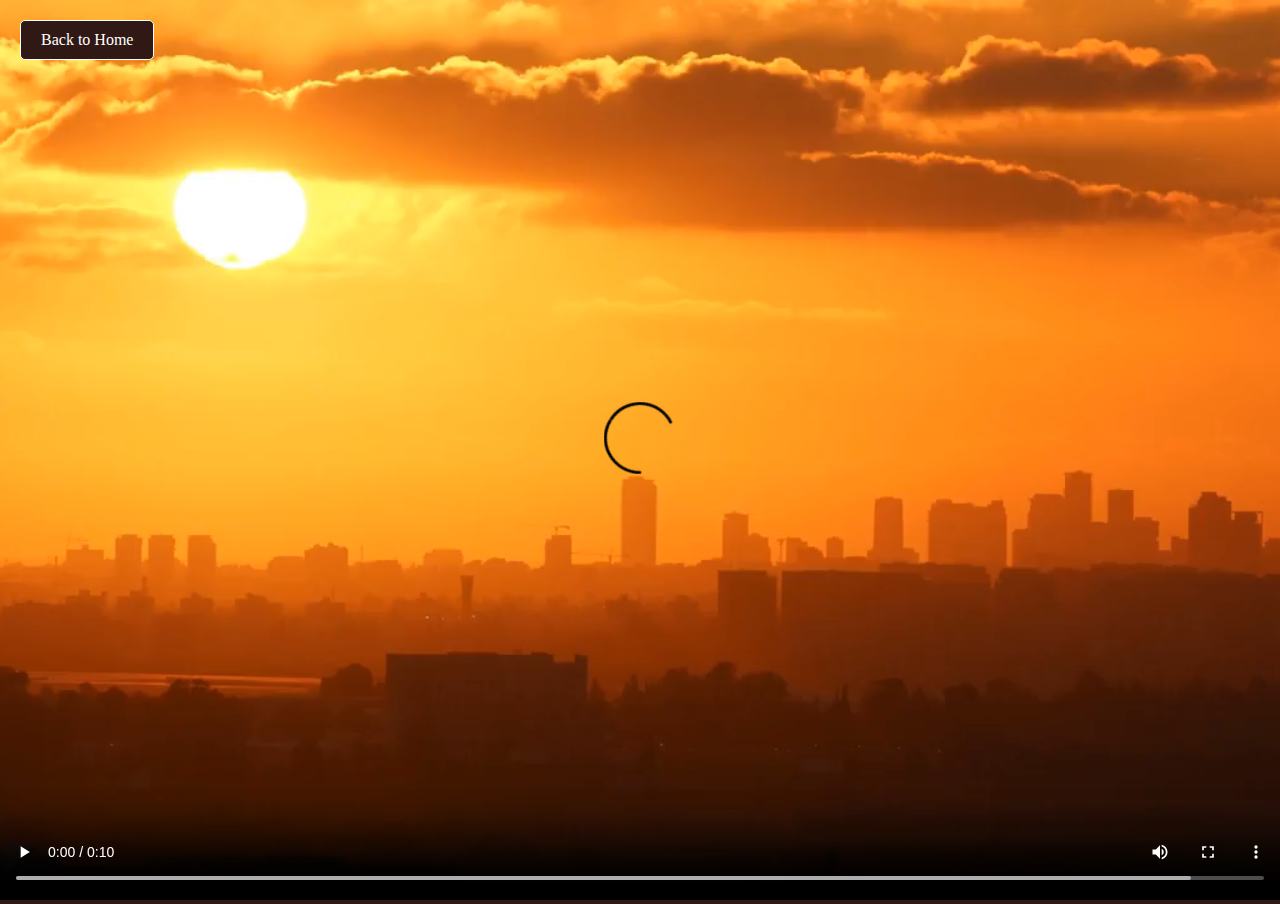
==== video.html @ 46322be6 "p" ====
<!DOCTYPE html>
<html lang="en">
<head>
  <meta charset="UTF-8">
  <meta name="viewport" content="width=device-width, initial-scale=1.0">
  <title>Fever dream</title>
  <link rel="stylesheet" href="video.css">
</head>
<body>

  <div class="video-container">
    <video id="videoPlayer" controls>
      <source src="videos/vid1.mp4" type="video/mp4">
      Your browser does not support the video tag.
    </video>

    <div id="optionButtons" class="hidden">
      <button onclick="playNextVideo('eat')">Eat Pill</button>
      <button onclick="playNextVideo('dontEat')">Don't Eat Pill</button>
    </div>

    <!-- Back button linking to index.html -->
  <a href="index.html" class="back-button">Back to Home</a>

  </div>

  <script src="video.js"></script>
</body>
</html>
---- video.css ----
body {
    margin: 0;
    background-color: #301915;
    overflow-y: hidden; /* Hide vertical scrollbar */
    display: flex;
    align-items: center;
    justify-content: center;
    height: 100vh;
}
  
.video-container {
    position: relative;
    width: 100%;
    height: 100vh; /* Use the full viewport height */
}
  
#videoPlayer {
    width: 100%;
    height: 100%;
    object-fit: cover; /* Maintain aspect ratio and cover the container */
}
  
/* Hide the option buttons initially */
.hidden {
   display: none;
}

#optionButtons {
    position: absolute;
    top: 50%;
    left: 50%;
    transform: translate(-50%, -50%);
    text-align: center;
}
  
button {
    margin: 10px;
    padding: 10px;
    font-size: 16px;
    cursor: pointer;
}

.back-button {
    position: absolute;
    top: 20px;
    left: 20px;
    padding: 10px 20px;
    text-decoration: none;
    color: #fff;
    background-color: #301915;
    border: 1px solid #fff;
    border-radius: 5px;
    transition: background-color 0.3s, color 0.3s;
}
  
.back-button:hover {
    background-color: #fff;
    color: #301915;
}
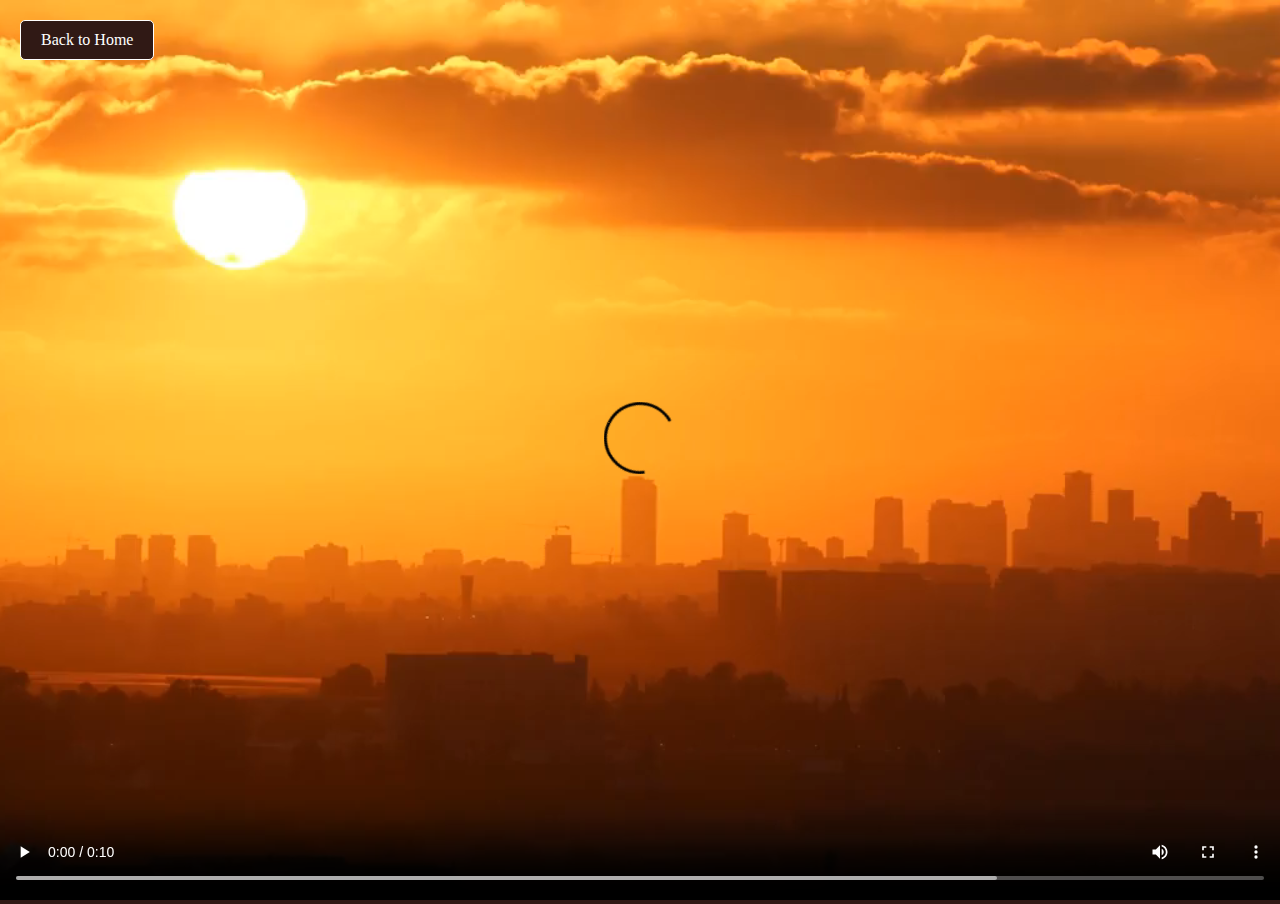
==== commit 4b2a5aa0: "updates" ====
--- a/video.html
+++ b/video.html
@@ -8,7 +8,7 @@
 </head>
 <body>
 
-  <div class="video-container">
+  <div class="video-container"> <!-- random videos to be replaced later -->
     <video id="videoPlayer" controls>
       <source src="videos/vid1.mp4" type="video/mp4">
       Your browser does not support the video tag.
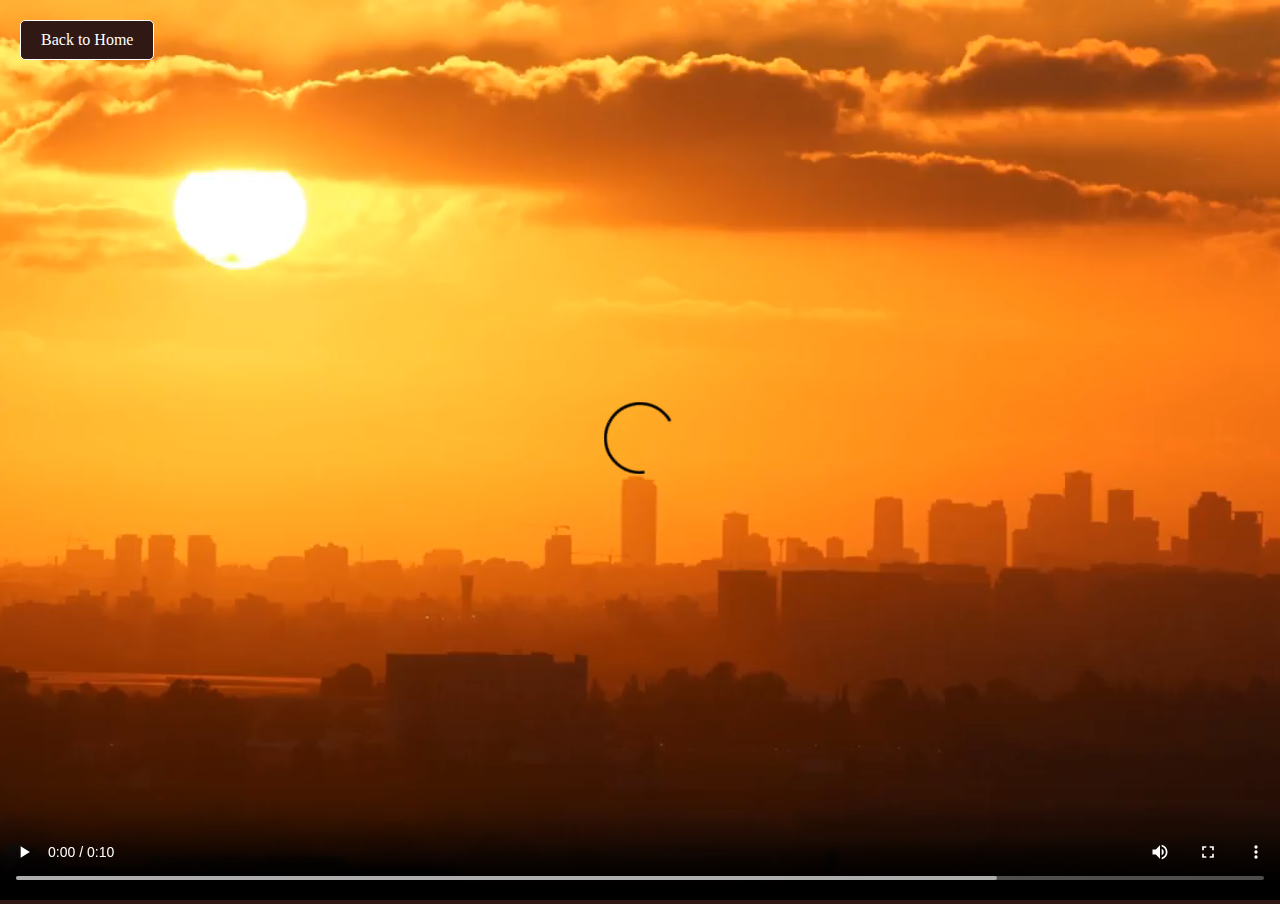
==== commit 13f25e16: "u" ====
--- a/video.html
+++ b/video.html
@@ -15,8 +15,8 @@
     </video>
 
     <div id="optionButtons" class="hidden">
-      <button onclick="playNextVideo('eat')">Eat Pill</button>
-      <button onclick="playNextVideo('dontEat')">Don't Eat Pill</button>
+      <button id="eatButton" onclick="playNextVideo('eat')">Eat Pill</button>
+      <button id="dontEatButton" onclick="playNextVideo('dontEat')">Don't Eat Pill</button>
     </div>
 
     <!-- Back button linking to index.html -->
--- a/video.css
+++ b/video.css
@@ -32,6 +32,30 @@
     transform: translate(-50%, -50%);
     text-align: center;
 }
+#eatButton {
+    background-color: #c71f73; /* Pink background */
+    color: #fff; /* White text */
+    border: none;
+    padding: 10px 20px;
+    font-size: 16px;
+    cursor: pointer;
+    border-radius: 10px; /* Rounded edges */
+    margin-right: 10px; /* Adjust spacing as needed */
+}
+
+#dontEatButton {
+    background-color: #07216e; /* Blue background */
+    color: #fff; /* Whrgb(3, 13, 45)t */
+    border: none;
+    padding: 10px 20px;
+    font-size: 16px;
+    cursor: pointer;
+    border-radius: 10px; /* Rounded edges */
+}
+  
+#dontEatButton:hover, #eatButton:hover {
+    opacity: 0.8; /* Adjust the opacity on hover as needed */
+}
   
 button {
     margin: 10px;
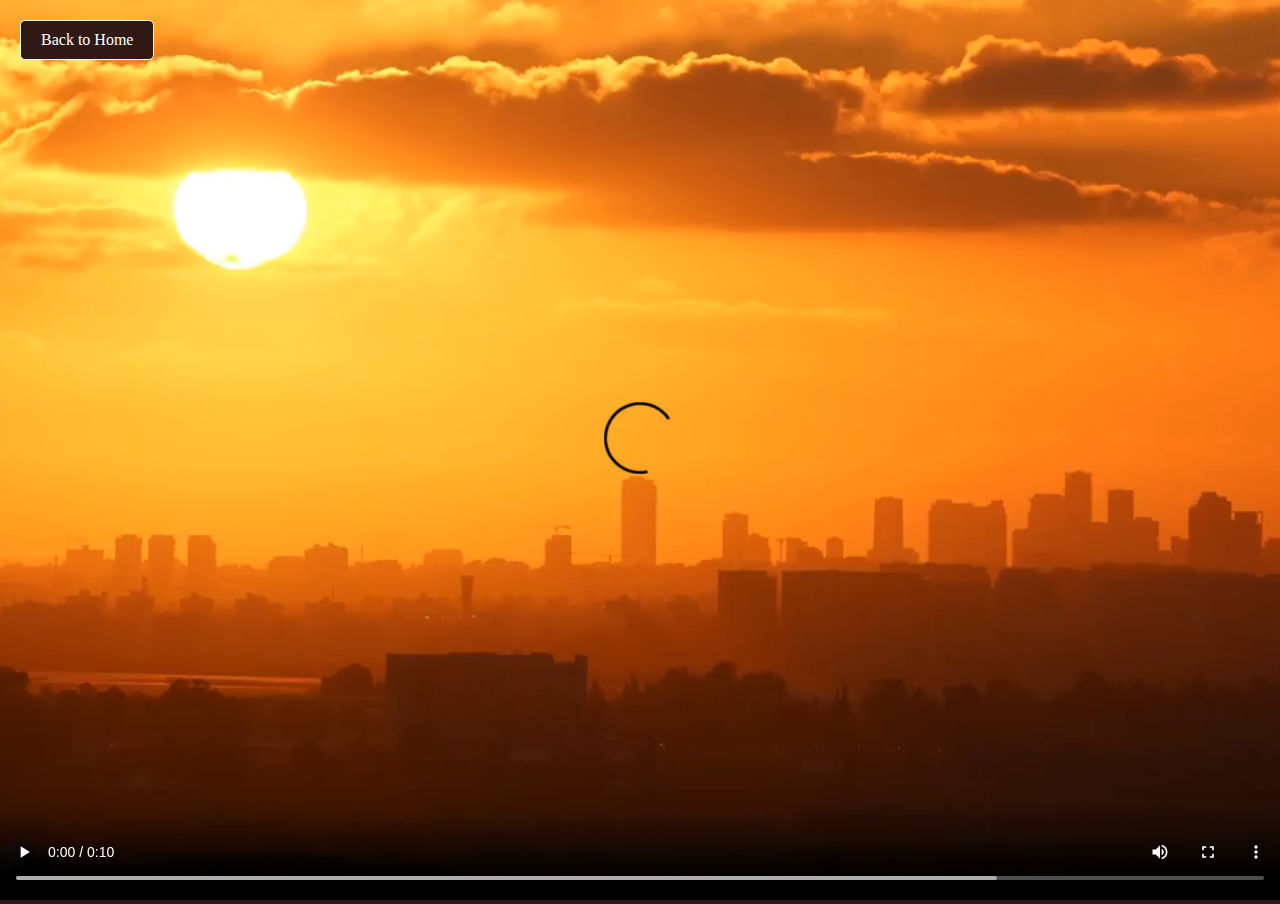
==== commit 2f9dc455: "videos order sorted and works, more interactivity added to slider on index" ====
--- a/video.html
+++ b/video.html
@@ -8,19 +8,24 @@
 </head>
 <body>
 
-  <div class="video-container"> <!-- random videos to be replaced later -->
+  <div class="video-container">
     <video id="videoPlayer" controls>
       <source src="videos/vid1.mp4" type="video/mp4">
       Your browser does not support the video tag.
     </video>
 
     <div id="optionButtons" class="hidden">
-      <button id="eatButton" onclick="playNextVideo('eat')">Eat Pill</button>
-      <button id="dontEatButton" onclick="playNextVideo('dontEat')">Don't Eat Pill</button>
+      <button id="walkButton" onclick="playNextVideo('walk')">Leave</button>
+      <button id="sleepButton" onclick="playNextVideo('sleep')">Continue Working</button>
+    </div>
+
+    <div id="secondOptionButtons" class="hidden">
+      <button id="tellFriendButton" onclick="playNextVideo('tellFriend')">Tell a Friend</button>
+      <button id="dontTellFriendButton" onclick="playNextVideo('dontTellFriend')">Don't Tell a Friend</button>
     </div>
 
     <!-- Back button linking to index.html -->
-  <a href="index.html" class="back-button">Back to Home</a>
+    <a href="index.html" class="back-button">Back to Home</a>
 
   </div>
 
--- a/video.css
+++ b/video.css
@@ -32,7 +32,16 @@
     transform: translate(-50%, -50%);
     text-align: center;
 }
-#eatButton {
+
+#secondOptionButtons {
+    position: absolute;
+    top: 50%;
+    left: 50%;
+    transform: translate(-50%, -50%);
+    text-align: center;
+}
+
+#tellFriendButton {
     background-color: #c71f73; /* Pink background */
     color: #fff; /* White text */
     border: none;
@@ -43,7 +52,7 @@
     margin-right: 10px; /* Adjust spacing as needed */
 }
 
-#dontEatButton {
+#dontTellFriendButton {
     background-color: #07216e; /* Blue background */
     color: #fff; /* Whrgb(3, 13, 45)t */
     border: none;
@@ -53,7 +62,32 @@
     border-radius: 10px; /* Rounded edges */
 }
   
-#dontEatButton:hover, #eatButton:hover {
+#tellFriendButton:hover, #dontTellFriendButton:hover {
+    opacity: 0.8; /* Adjust the opacity on hover as needed */
+}
+
+#walkButton {
+    background-color: #c71f73; /* Pink background */
+    color: #fff; /* White text */
+    border: none;
+    padding: 10px 20px;
+    font-size: 16px;
+    cursor: pointer;
+    border-radius: 10px; /* Rounded edges */
+    margin-right: 10px; /* Adjust spacing as needed */
+}
+
+#sleepButton {
+    background-color: #07216e; /* Blue background */
+    color: #fff; /* Whrgb(3, 13, 45)t */
+    border: none;
+    padding: 10px 20px;
+    font-size: 16px;
+    cursor: pointer;
+    border-radius: 10px; /* Rounded edges */
+}
+  
+#sleepButton:hover, #walkButton:hover {
     opacity: 0.8; /* Adjust the opacity on hover as needed */
 }
   
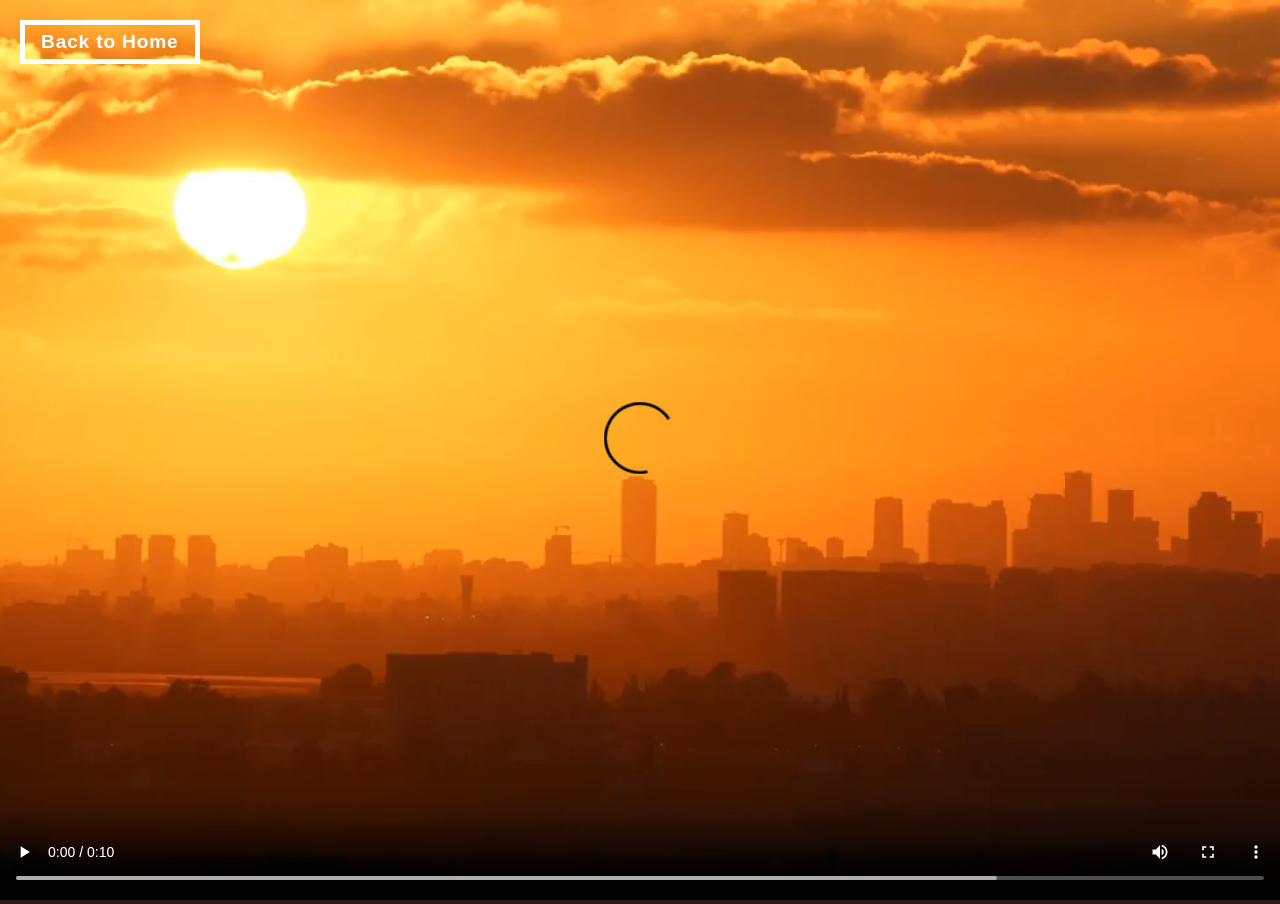
==== commit 24e44d15: "s" ====
--- a/video.html
+++ b/video.html
@@ -15,17 +15,17 @@
     </video>
 
     <div id="optionButtons" class="hidden">
-      <button id="walkButton" onclick="playNextVideo('walk')">Leave</button>
-      <button id="sleepButton" onclick="playNextVideo('sleep')">Continue Working</button>
+      <button class="btn draw-border" id="walkButton" onclick="playNextVideo('walk')">Leave</button>
+      <button class="btn draw-border draw-border-blue" id="sleepButton" onclick="playNextVideo('sleep')">Continue Working</button>
     </div>
 
     <div id="secondOptionButtons" class="hidden">
-      <button id="tellFriendButton" onclick="playNextVideo('tellFriend')">Tell a Friend</button>
-      <button id="dontTellFriendButton" onclick="playNextVideo('dontTellFriend')">Don't Tell a Friend</button>
+      <button class="btn draw-border" id="tellFriendButton" onclick="playNextVideo('tellFriend')">Tell a Friend</button>
+      <button class="btn draw-border draw-border-blue" id="dontTellFriendButton" onclick="playNextVideo('dontTellFriend')">Don't Tell a Friend</button>
     </div>
 
     <!-- Back button linking to index.html -->
-    <a href="index.html" class="back-button">Back to Home</a>
+    <a href="index.html" class="back-button btn draw-border">Back to Home</a>
 
   </div>
 
--- a/video.css
+++ b/video.css
@@ -7,23 +7,126 @@
     justify-content: center;
     height: 100vh;
 }
-  
+
 .video-container {
     position: relative;
     width: 100%;
     height: 100vh; /* Use the full viewport height */
 }
-  
+
 #videoPlayer {
     width: 100%;
     height: 100%;
     object-fit: cover; /* Maintain aspect ratio and cover the container */
 }
-  
+
 /* Hide the option buttons initially */
 .hidden {
    display: none;
 }
+
+/* red button */
+.draw-border {
+	 box-shadow: inset 0 0 0 4px #ffffff;
+	 color: #ffffff;
+	 transition: color 0.25s 0.0833333333s;
+	 position: relative;
+}
+ .draw-border::before, .draw-border::after {
+	 border: 0 solid transparent;
+	 box-sizing: border-box;
+	 content: '';
+	 pointer-events: none;
+	 position: absolute;
+	 width: 0;
+	 height: 0;
+	 bottom: 0;
+	 right: 0;
+}
+ .draw-border::before {
+	 border-bottom-width: 4px;
+	 border-left-width: 4px;
+}
+ .draw-border::after {
+	 border-top-width: 4px;
+	 border-right-width: 4px;
+}
+ .draw-border:hover {
+	 color: #f03535;
+}
+ .draw-border:hover::before, .draw-border:hover::after {
+	 border-color: #f03535;
+	 transition: border-color 0s, width 0.25s, height 0.25s;
+	 width: 100%;
+	 height: 100%;
+}
+ .draw-border:hover::before {
+	 transition-delay: 0s, 0s, 0.25s;
+}
+ .draw-border:hover::after {
+	 transition-delay: 0s, 0.25s, 0s;
+}
+ .btn {
+	 background: none;
+	 border: none;
+	 cursor: pointer;
+	 line-height: 1.5;
+	 font: 700 1.2rem 'Roboto Slab', sans-serif;
+	 padding: 1em 2em;
+	 letter-spacing: 0.05rem;
+}
+
+/* blue button */
+.draw-border-blue {
+    box-shadow: inset 0 0 0 4px #ffffff;
+    color: #ffffff;
+    transition: color 0.25s 0.0833333333s;
+    position: relative;
+}
+
+.draw-border-blue::before,
+.draw-border-blue::after {
+    border: 0 solid transparent;
+    box-sizing: border-box;
+    content: '';
+    pointer-events: none;
+    position: absolute;
+    width: 0;
+    height: 0;
+    bottom: 0;
+    right: 0;
+}
+
+.draw-border-blue::before {
+    border-bottom-width: 4px;
+    border-left-width: 4px;
+}
+
+.draw-border-blue::after {
+    border-top-width: 4px;
+    border-right-width: 4px;
+}
+
+.draw-border-blue:hover {
+    color: #0a38a3; /* Updated color */
+}
+
+.draw-border-blue:hover::before,
+.draw-border-blue:hover::after {
+    border-color: #0a38a3; /* Updated color */
+    transition: border-color 0s, width 0.25s, height 0.25s;
+    width: 100%;
+    height: 100%;
+}
+
+.draw-border-blue:hover::before {
+    transition-delay: 0s, 0s, 0.25s;
+}
+
+.draw-border-blue:hover::after {
+    transition-delay: 0s, 0.25s, 0s;
+}
+
 
 #optionButtons {
     position: absolute;
@@ -42,55 +145,47 @@
 }
 
 #tellFriendButton {
-    background-color: #c71f73; /* Pink background */
     color: #fff; /* White text */
     border: none;
     padding: 10px 20px;
     font-size: 16px;
     cursor: pointer;
-    border-radius: 10px; /* Rounded edges */
     margin-right: 10px; /* Adjust spacing as needed */
 }
 
 #dontTellFriendButton {
-    background-color: #07216e; /* Blue background */
     color: #fff; /* Whrgb(3, 13, 45)t */
     border: none;
     padding: 10px 20px;
     font-size: 16px;
     cursor: pointer;
-    border-radius: 10px; /* Rounded edges */
-}
-  
+}
+
 #tellFriendButton:hover, #dontTellFriendButton:hover {
     opacity: 0.8; /* Adjust the opacity on hover as needed */
 }
 
 #walkButton {
-    background-color: #c71f73; /* Pink background */
     color: #fff; /* White text */
     border: none;
     padding: 10px 20px;
     font-size: 16px;
     cursor: pointer;
-    border-radius: 10px; /* Rounded edges */
     margin-right: 10px; /* Adjust spacing as needed */
 }
 
 #sleepButton {
-    background-color: #07216e; /* Blue background */
     color: #fff; /* Whrgb(3, 13, 45)t */
     border: none;
     padding: 10px 20px;
     font-size: 16px;
     cursor: pointer;
-    border-radius: 10px; /* Rounded edges */
-}
-  
+}
+
 #sleepButton:hover, #walkButton:hover {
     opacity: 0.8; /* Adjust the opacity on hover as needed */
 }
-  
+
 button {
     margin: 10px;
     padding: 10px;
@@ -105,13 +200,10 @@
     padding: 10px 20px;
     text-decoration: none;
     color: #fff;
-    background-color: #301915;
     border: 1px solid #fff;
-    border-radius: 5px;
     transition: background-color 0.3s, color 0.3s;
 }
-  
+
 .back-button:hover {
-    background-color: #fff;
-    color: #301915;
-}+    color: #f03535;
+}
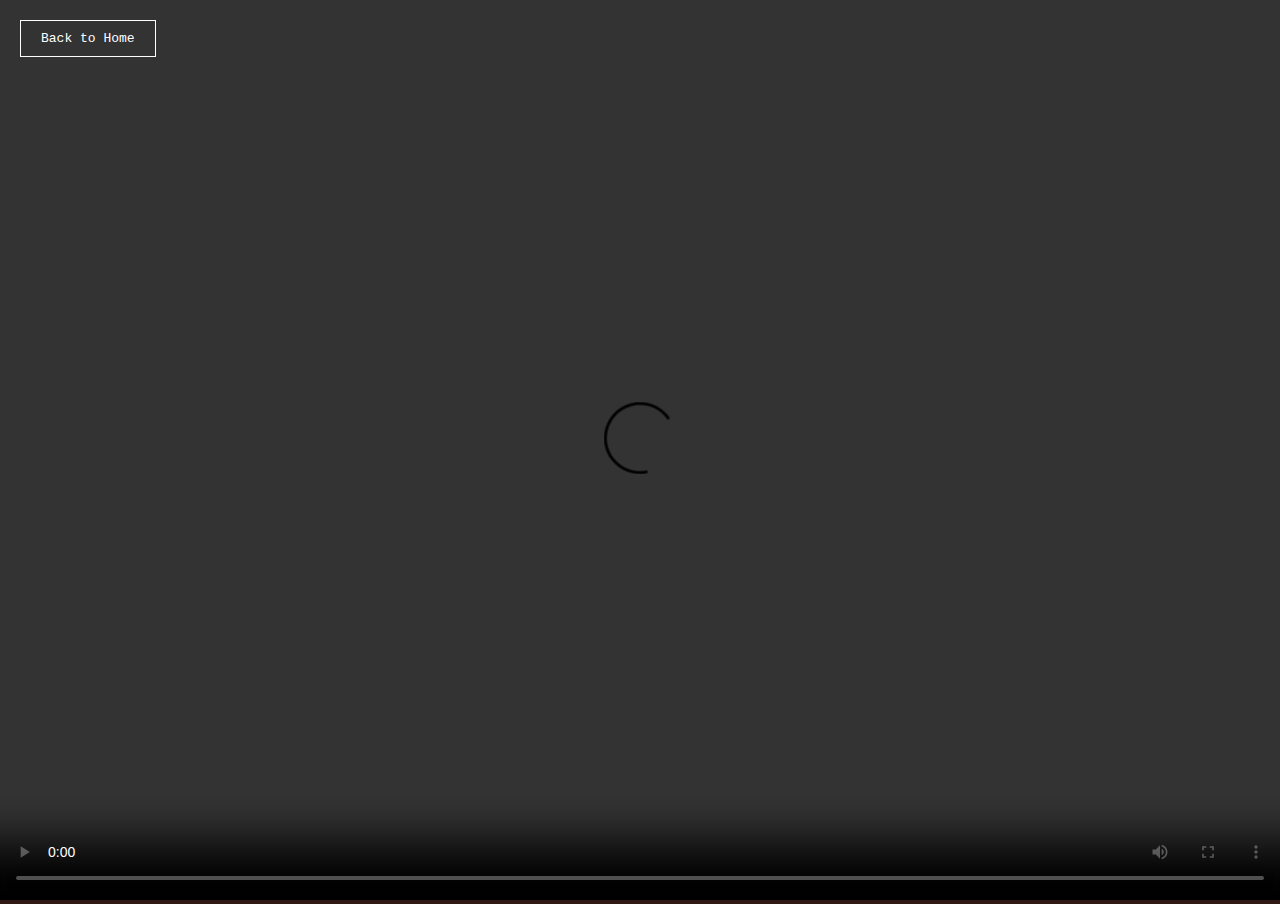
==== commit badd6da0: "video added" ====
--- a/video.html
+++ b/video.html
@@ -10,22 +10,22 @@
 
   <div class="video-container">
     <video id="videoPlayer" controls>
-      <source src="videos/vid1.mp4" type="video/mp4">
+      <source src="videos/intro.mp4" type="video/mp4">
       Your browser does not support the video tag.
     </video>
 
     <div id="optionButtons" class="hidden">
-      <button class="btn draw-border" id="walkButton" onclick="playNextVideo('walk')">Leave</button>
-      <button class="btn draw-border draw-border-blue" id="sleepButton" onclick="playNextVideo('sleep')">Continue Working</button>
+      <button id="walkButton" onclick="playNextVideo('walk')">Leave</button>
+      <button id="sleepButton" onclick="playNextVideo('sleep')">Continue Working</button>
     </div>
 
     <div id="secondOptionButtons" class="hidden">
-      <button class="btn draw-border" id="tellFriendButton" onclick="playNextVideo('tellFriend')">Tell a Friend</button>
-      <button class="btn draw-border draw-border-blue" id="dontTellFriendButton" onclick="playNextVideo('dontTellFriend')">Don't Tell a Friend</button>
+      <button id="tellFriendButton" onclick="playNextVideo('tellFriend')">Tell a Friend</button>
+      <button id="dontTellFriendButton" onclick="playNextVideo('dontTellFriend')">Don't Tell a Friend</button>
     </div>
 
     <!-- Back button linking to index.html -->
-    <a href="index.html" class="back-button btn draw-border">Back to Home</a>
+    <a href="index.html" class="back-button">Back to Home</a>
 
   </div>
 
--- a/video.css
+++ b/video.css
@@ -24,109 +24,7 @@
 .hidden {
    display: none;
 }
-
-/* red button */
-.draw-border {
-	 box-shadow: inset 0 0 0 4px #ffffff;
-	 color: #ffffff;
-	 transition: color 0.25s 0.0833333333s;
-	 position: relative;
-}
- .draw-border::before, .draw-border::after {
-	 border: 0 solid transparent;
-	 box-sizing: border-box;
-	 content: '';
-	 pointer-events: none;
-	 position: absolute;
-	 width: 0;
-	 height: 0;
-	 bottom: 0;
-	 right: 0;
-}
- .draw-border::before {
-	 border-bottom-width: 4px;
-	 border-left-width: 4px;
-}
- .draw-border::after {
-	 border-top-width: 4px;
-	 border-right-width: 4px;
-}
- .draw-border:hover {
-	 color: #f03535;
-}
- .draw-border:hover::before, .draw-border:hover::after {
-	 border-color: #f03535;
-	 transition: border-color 0s, width 0.25s, height 0.25s;
-	 width: 100%;
-	 height: 100%;
-}
- .draw-border:hover::before {
-	 transition-delay: 0s, 0s, 0.25s;
-}
- .draw-border:hover::after {
-	 transition-delay: 0s, 0.25s, 0s;
-}
- .btn {
-	 background: none;
-	 border: none;
-	 cursor: pointer;
-	 line-height: 1.5;
-	 font: 700 1.2rem 'Roboto Slab', sans-serif;
-	 padding: 1em 2em;
-	 letter-spacing: 0.05rem;
-}
-
-/* blue button */
-.draw-border-blue {
-    box-shadow: inset 0 0 0 4px #ffffff;
-    color: #ffffff;
-    transition: color 0.25s 0.0833333333s;
-    position: relative;
-}
-
-.draw-border-blue::before,
-.draw-border-blue::after {
-    border: 0 solid transparent;
-    box-sizing: border-box;
-    content: '';
-    pointer-events: none;
-    position: absolute;
-    width: 0;
-    height: 0;
-    bottom: 0;
-    right: 0;
-}
-
-.draw-border-blue::before {
-    border-bottom-width: 4px;
-    border-left-width: 4px;
-}
-
-.draw-border-blue::after {
-    border-top-width: 4px;
-    border-right-width: 4px;
-}
-
-.draw-border-blue:hover {
-    color: #0a38a3; /* Updated color */
-}
-
-.draw-border-blue:hover::before,
-.draw-border-blue:hover::after {
-    border-color: #0a38a3; /* Updated color */
-    transition: border-color 0s, width 0.25s, height 0.25s;
-    width: 100%;
-    height: 100%;
-}
-
-.draw-border-blue:hover::before {
-    transition-delay: 0s, 0s, 0.25s;
-}
-
-.draw-border-blue:hover::after {
-    transition-delay: 0s, 0.25s, 0s;
-}
-
+ 
 
 #optionButtons {
     position: absolute;
@@ -136,24 +34,74 @@
     text-align: center;
 }
 
+#walkButton, #sleepButton {
+    color: #fff; 
+    border: none;
+    padding: 10px 20px;
+    font-size: 16px;
+    cursor: pointer;
+    border-radius: 10px;
+    font-family: monospace;
+    box-shadow: 0 4px 8px rgba(0, 0, 0, 0.2); /* Box shadow for raised effect */
+}
+
+#walkButton {
+    background-color: #f03535; 
+    color: #fff; /* White text */
+    border: none;
+    padding: 10px 20px;
+    font-size: 16px;
+    cursor: pointer;
+    margin-right: 10px; 
+}
+
+#sleepButton {
+    background-color: #0a38a3;
+    color: #fff; /* Whrgb(3, 13, 45)t */
+    border: none;
+    padding: 10px 20px;
+    font-size: 16px;
+    cursor: pointer;
+}
+
+#walkButton:hover, #sleepButton:hover {
+    opacity: 0.8;
+    box-shadow: 0 0 10px rgba(255, 255, 255, 0.5), 0 0 20px rgba(255, 255, 255, 0.5), 0 0 30px rgba(255, 255, 255, 0.5); /*  box shadow for glow effect on hover */
+}
+
+
 #secondOptionButtons {
     position: absolute;
     top: 50%;
     left: 50%;
     transform: translate(-50%, -50%);
     text-align: center;
+    font-family: monospace;
+}
+
+#tellFriendButton, #dontTellFriendButton {
+    color: #fff; 
+    border: none;
+    padding: 10px 20px;
+    font-size: 16px;
+    cursor: pointer;
+    border-radius: 10px;
+    font-family: monospace;
+    box-shadow: 0 4px 8px rgba(0, 0, 0, 0.2); /* Box shadow for raised effect */
 }
 
 #tellFriendButton {
+    background-color: #f03535; 
     color: #fff; /* White text */
     border: none;
     padding: 10px 20px;
     font-size: 16px;
     cursor: pointer;
-    margin-right: 10px; /* Adjust spacing as needed */
+    margin-right: 10px; 
 }
 
 #dontTellFriendButton {
+    background-color: #0a38a3;
     color: #fff; /* Whrgb(3, 13, 45)t */
     border: none;
     padding: 10px 20px;
@@ -162,28 +110,8 @@
 }
 
 #tellFriendButton:hover, #dontTellFriendButton:hover {
-    opacity: 0.8; /* Adjust the opacity on hover as needed */
-}
-
-#walkButton {
-    color: #fff; /* White text */
-    border: none;
-    padding: 10px 20px;
-    font-size: 16px;
-    cursor: pointer;
-    margin-right: 10px; /* Adjust spacing as needed */
-}
-
-#sleepButton {
-    color: #fff; /* Whrgb(3, 13, 45)t */
-    border: none;
-    padding: 10px 20px;
-    font-size: 16px;
-    cursor: pointer;
-}
-
-#sleepButton:hover, #walkButton:hover {
-    opacity: 0.8; /* Adjust the opacity on hover as needed */
+    opacity: 0.8;
+    box-shadow: 0 0 10px rgba(255, 255, 255, 0.5), 0 0 20px rgba(255, 255, 255, 0.5), 0 0 30px rgba(255, 255, 255, 0.5); /*  box shadow for glow effect on hover */
 }
 
 button {
@@ -202,6 +130,7 @@
     color: #fff;
     border: 1px solid #fff;
     transition: background-color 0.3s, color 0.3s;
+    font-family: monospace;
 }
 
 .back-button:hover {
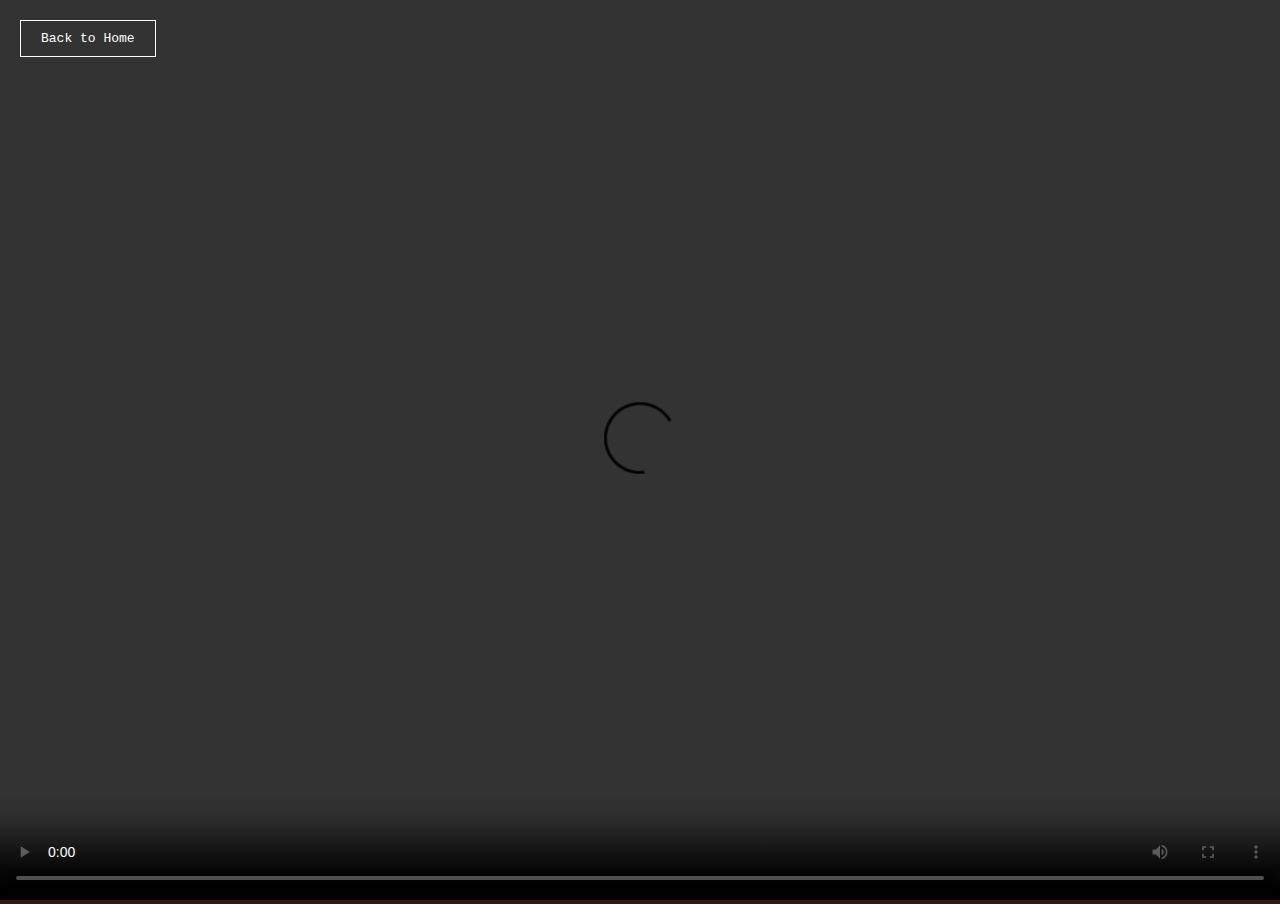
==== commit 82f2b0cb: "updates" ====
--- a/video.html
+++ b/video.html
@@ -7,7 +7,11 @@
   <link rel="stylesheet" href="video.css">
 </head>
 <body>
-
+  <!-- Background Music -->
+  <audio id="backgroundMusic" loop>
+    <source src="bgmusic.mp3" type="audio/mp3">
+    Your browser does not support the audio element.
+  </audio>
   <div class="video-container">
     <video id="videoPlayer" controls>
       <source src="videos/intro.mp4" type="video/mp4">
@@ -15,13 +19,15 @@
     </video>
 
     <div id="optionButtons" class="hidden">
+      <p class="hidden" id = "firstText">It's getting late... do you want to</p>
       <button id="walkButton" onclick="playNextVideo('walk')">Leave</button>
       <button id="sleepButton" onclick="playNextVideo('sleep')">Continue Working</button>
     </div>
 
     <div id="secondOptionButtons" class="hidden">
+      <p class="hidden" id = "secondText">Would you...</p>
       <button id="tellFriendButton" onclick="playNextVideo('tellFriend')">Tell a Friend</button>
-      <button id="dontTellFriendButton" onclick="playNextVideo('dontTellFriend')">Don't Tell a Friend</button>
+      <button id="dontTellFriendButton" onclick="playNextVideo('dontTellFriend')">Keep it to yourself</button>
     </div>
 
     <!-- Back button linking to index.html -->
--- a/video.css
+++ b/video.css
@@ -24,7 +24,25 @@
 .hidden {
    display: none;
 }
- 
+#firstText{
+    position: relative;
+    top: -90%;
+    left: 50%;
+    transform: translate(-50%, -90%);
+    font-family: monospace;
+    font-size: 20px;
+    color: #fff;
+}
+
+#secondText{
+    position: relative;
+    top: -90%;
+    left: 50%;
+    transform: translate(-50%, -90%);
+    font-family: monospace;
+    font-size: 20px;
+    color: #fff;
+}
 
 #optionButtons {
     position: absolute;
